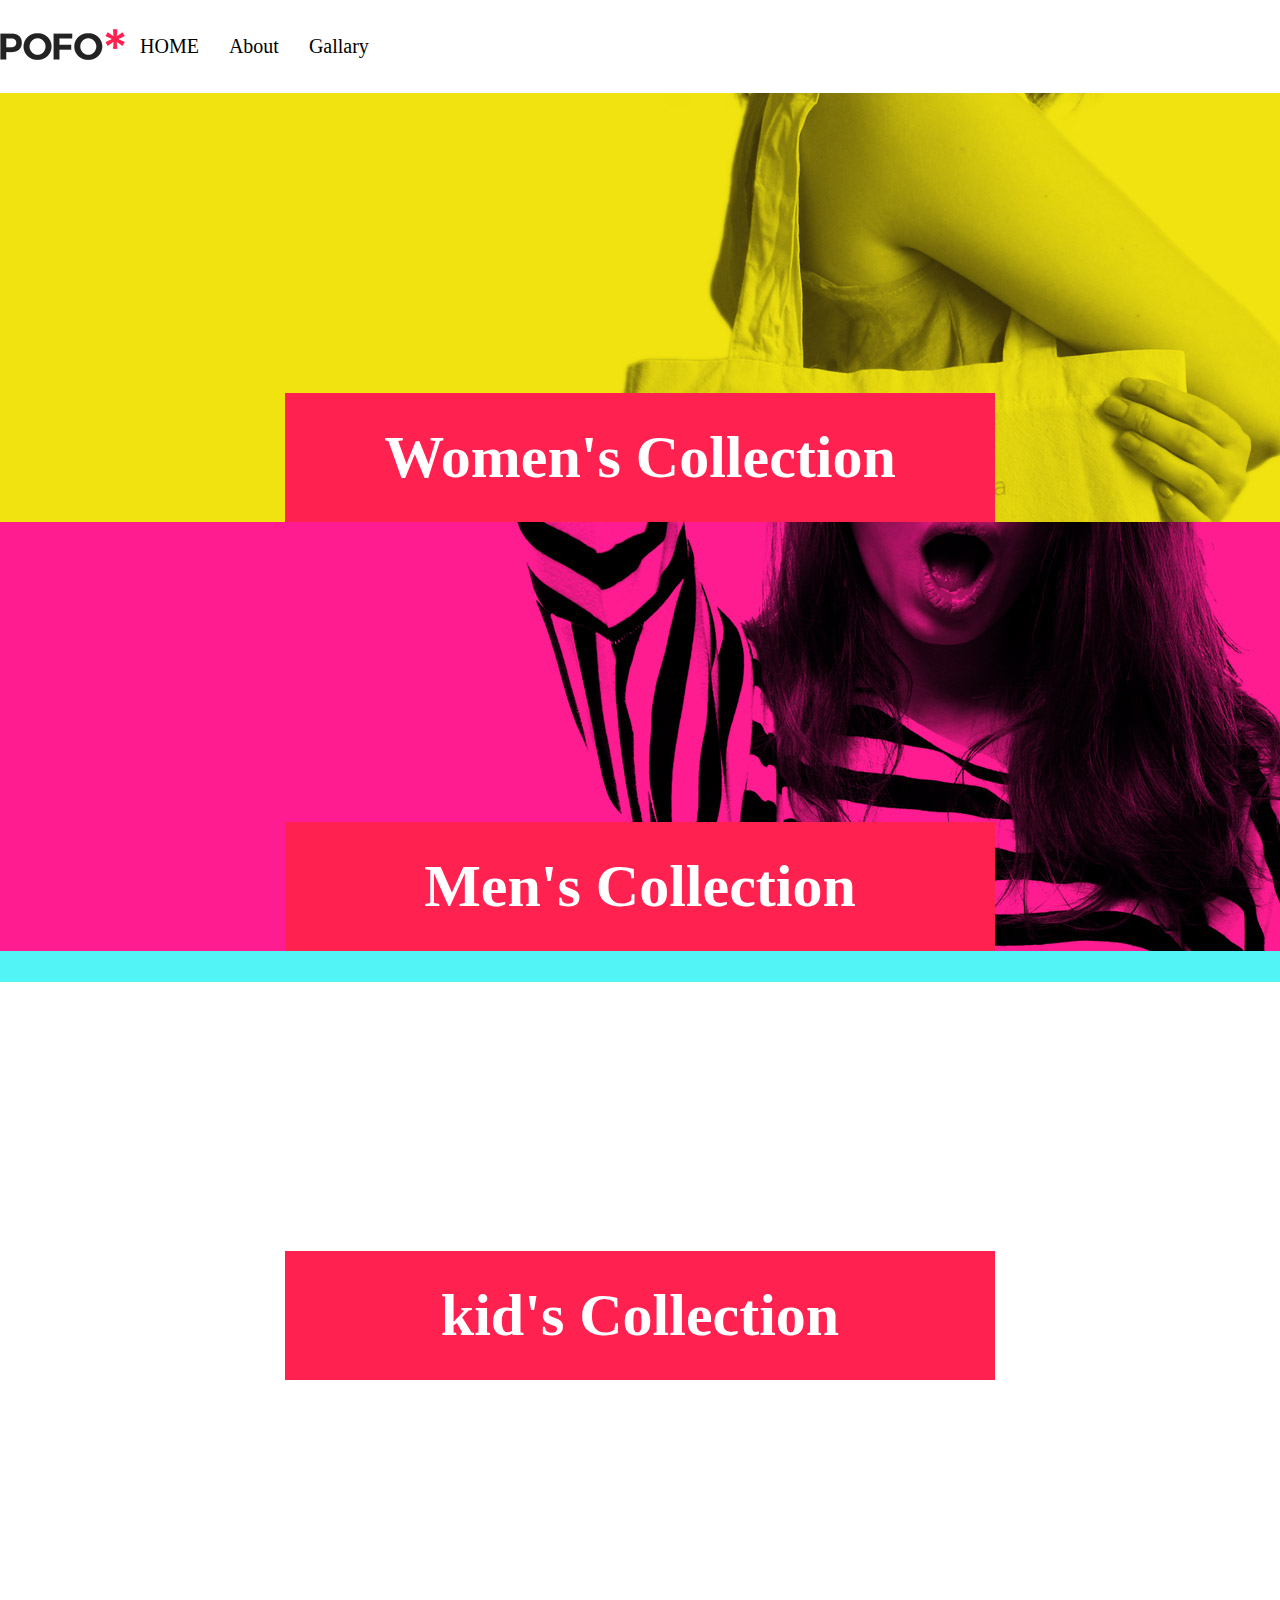
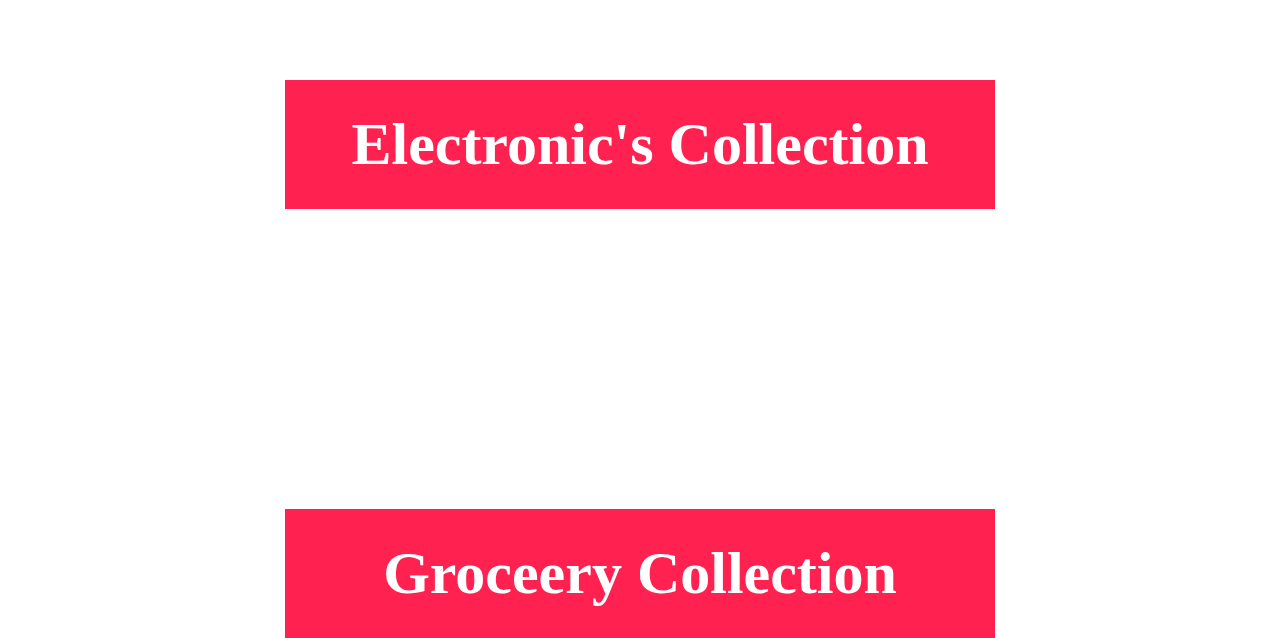
==== index.html @ ddcfdecc "Add files via upload" ====
<!DOCTYPE html>
<html>
<head>
	<title>Porject 2</title>
	<link rel="stylesheet" type="text/css" href="css/1.css">
</head>
<body>
	<!---header start-->
	<header>
		<div class="container">
			<div class="logo">
				<a href="index.html">
					<img src="images/logo.png" alt="logo" title="logo">
				</a>
			</div>
			<nav>
				<ul>
					<li> <a href="index.html">HOME</a></li>
					<li> <a href="about.html">About</a></li>
					<li> <a href="galarry.html">Gallary</a></li>

				</ul>
			</nav>
 		</div> 
	</header>

	<!---header end-->

	<!---section1 end-->
	<section class="section_one">
		<h1>
			Women's Collection
		</h1>
		
	</section>
	<!---section1 end-->
	

	<!---section1 two-->
	<section class="section_two">
		<h1>
			Men's Collection
		</h1>
		
	</section>
	<!---section1 two-->
	
	<!---section1 three-->
	<section class="section_three">
		<h1>
			kid's Collection
		</h1>
		
	</section>
	<!---section1 three-->

	<!---section1 four-->
	<section class="section_four">
		<h1>
			Electronic's Collection
		</h1>
		
	</section>
	<!---section1 four-->
<!---section1 five-->
	<section class="section_five">
		<h1>
			Groceery Collection
		</h1>
		
	</section>
	<!---section1 five-->










</body>
</html>
---- css/1.css ----
body{
	margin: 0;
}


header{
	
	padding: 20px 0;
}
.container{
	width: 17000px;
	margin: auto;
	display: flex;
	flex-wrap: wrap;
	align-items: center;
}
.logo{
	flex-basis: 20%
	max-width:20%;

}
.logo img{}

nav{
	flex-basis: 80%
	max-width:80%;
}
nav ul{
	display: flex;
	margin: 0;
	padding: 0;
	justify-content: flex-end;
}
nav ul li{
	list-style-type: none;

}
nav ul li a{
	color: black;
	font-size: 20px;
	text-decoration: none;
	text-transform: capitalize;
	padding: 15px;
	display: block;
}



section{padding-top: 300px;
    padding-bottom: 300px
    background-size:cover;
    background-repeat: no-repeat;
    background-attachment: fixed; 
    background-position-y:top;}

.section_one{
	background-image: url(../images/po.jpg);
    padding-top: 300px;
    padding-bottom: 300px
    background-size:cover;
    background-repeat: no-repeat;
    background-attachment: fixed; 
    background-position-y:top; 
}

.section_two{
	background-image: url(../images/p9.jpg);
}
.section_three{
	background-image: url(../images/p58.jpg);
}

.section_four{
	background-image: url(../images/po6.jpg);
}

.section_five{
	background-image: url(../images/po62.jpg);
}



















 h1{
	font-size: 60px;
    color: white;
    background: #ff214f;
    max-width: 650px;
    margin: auto;
    padding: 30px;
    text-align: center;
}
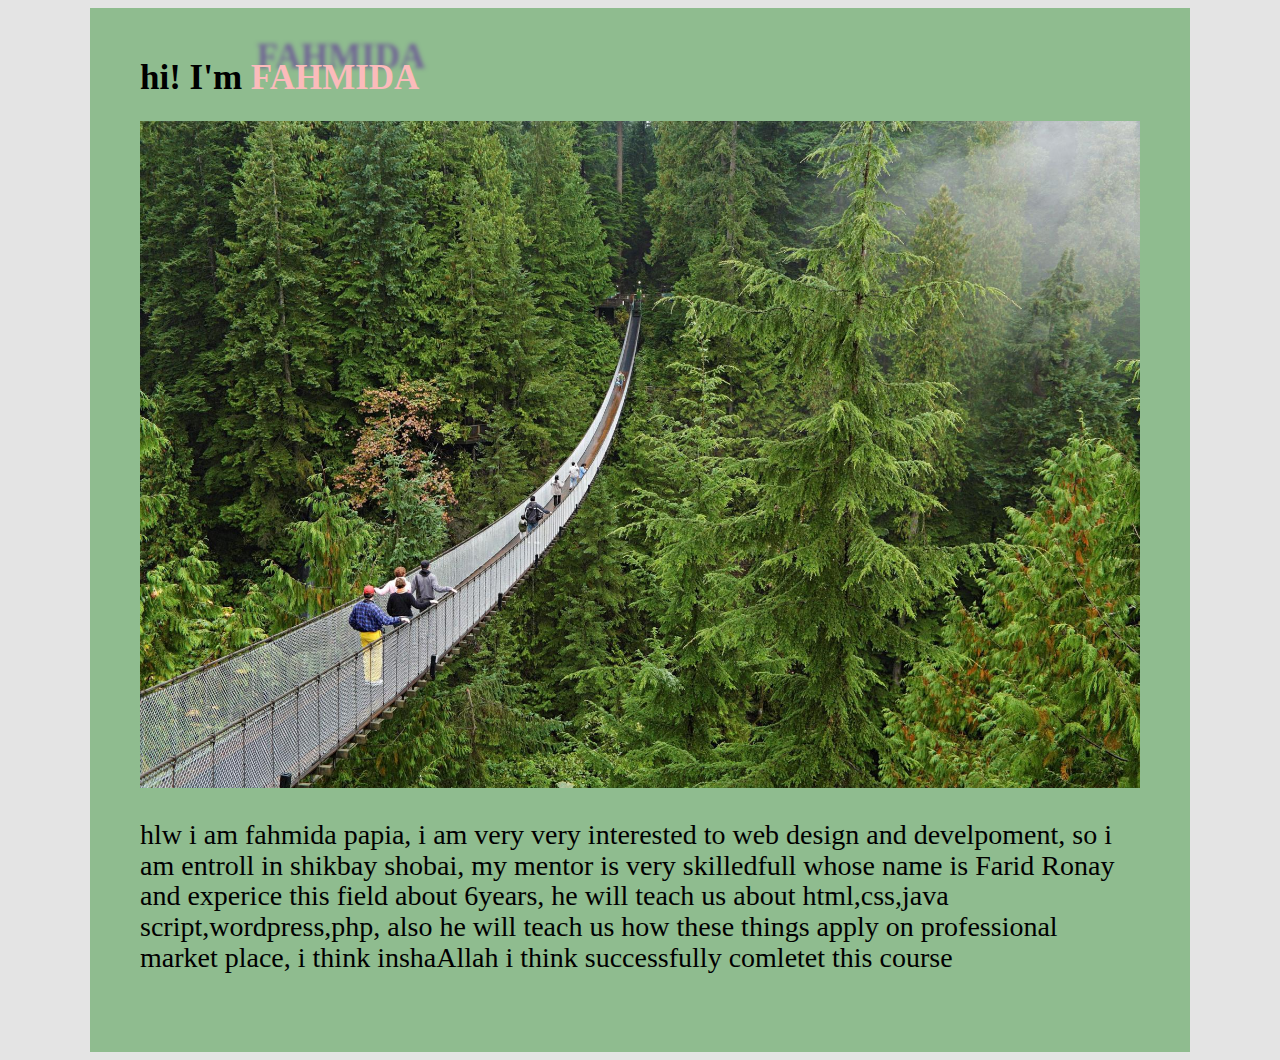
==== commit 0bde1b48: "Add files via upload" ====
--- a/index.html
+++ b/index.html
@@ -1,84 +1,21 @@
 <!DOCTYPE html>
 <html>
 <head>
-	<title>Porject 2</title>
+	<link rel="icon" type="text/css" href="images/pen.png">
+	<title>Assinment red 1</title>
 	<link rel="stylesheet" type="text/css" href="css/1.css">
+
+		
+	</style>
 </head>
 <body>
-	<!---header start-->
-	<header>
-		<div class="container">
-			<div class="logo">
-				<a href="index.html">
-					<img src="images/logo.png" alt="logo" title="logo">
-				</a>
-			</div>
-			<nav>
-				<ul>
-					<li> <a href="index.html">HOME</a></li>
-					<li> <a href="about.html">About</a></li>
-					<li> <a href="galarry.html">Gallary</a></li>
-
-				</ul>
-			</nav>
- 		</div> 
-	</header>
-
-	<!---header end-->
-
-	<!---section1 end-->
-	<section class="section_one">
+	<div>
 		<h1>
-			Women's Collection
+			hi! I'm <span> Fahmida</span>
 		</h1>
-		
-	</section>
-	<!---section1 end-->
-	
-
-	<!---section1 two-->
-	<section class="section_two">
-		<h1>
-			Men's Collection
-		</h1>
-		
-	</section>
-	<!---section1 two-->
-	
-	<!---section1 three-->
-	<section class="section_three">
-		<h1>
-			kid's Collection
-		</h1>
-		
-	</section>
-	<!---section1 three-->
-
-	<!---section1 four-->
-	<section class="section_four">
-		<h1>
-			Electronic's Collection
-		</h1>
-		
-	</section>
-	<!---section1 four-->
-<!---section1 five-->
-	<section class="section_five">
-		<h1>
-			Groceery Collection
-		</h1>
-		
-	</section>
-	<!---section1 five-->
-
-
-
-
-
-
-
-
-
+		<img src="images/1.jpg">
+		<p>hlw i am fahmida papia, i am very very interested to web design and develpoment, so i  am entroll in shikbay shobai, my mentor is very skilledfull whose name is Farid Ronay and experice this field about 6years, he will teach us about html,css,java script,wordpress,php, also he will teach us how these things apply on professional market place, i think inshaAllah i think successfully comletet this course</p>
+	</div>
 
 </body>
 </html>--- a/css/1.css
+++ b/css/1.css
@@ -1,107 +1,29 @@
 body{
-	margin: 0;
+	background: #e4e4e4;
+}
+div{
+	    width: 1000px;
+    margin-left: auto;
+    background: darkseagreen;
+    margin-right: auto;
+    padding: 50px;
 }
 
 
-header{
-	
-	padding: 20px 0;
+img{
+	max-width: 100%;
 }
-.container{
-	width: 17000px;
-	margin: auto;
-	display: flex;
-	flex-wrap: wrap;
-	align-items: center;
-}
-.logo{
-	flex-basis: 20%
-	max-width:20%;
+h1{
+	    font-size: 35px;
+	        margin-top: 0;
 
 }
-.logo img{}
-
-nav{
-	flex-basis: 80%
-	max-width:80%;
+span{
+	color: #fbbbbb;
+    text-transform: uppercase;
+    text-shadow: 6px -21px 4px #706494
 }
-nav ul{
-	display: flex;
-	margin: 0;
-	padding: 0;
-	justify-content: flex-end;
-}
-nav ul li{
-	list-style-type: none;
-
-}
-nav ul li a{
-	color: black;
-	font-size: 20px;
-	text-decoration: none;
-	text-transform: capitalize;
-	padding: 15px;
-	display: block;
-}
-
-
-
-section{padding-top: 300px;
-    padding-bottom: 300px
-    background-size:cover;
-    background-repeat: no-repeat;
-    background-attachment: fixed; 
-    background-position-y:top;}
-
-.section_one{
-	background-image: url(../images/po.jpg);
-    padding-top: 300px;
-    padding-bottom: 300px
-    background-size:cover;
-    background-repeat: no-repeat;
-    background-attachment: fixed; 
-    background-position-y:top; 
-}
-
-.section_two{
-	background-image: url(../images/p9.jpg);
-}
-.section_three{
-	background-image: url(../images/p58.jpg);
-}
-
-.section_four{
-	background-image: url(../images/po6.jpg);
-}
-
-.section_five{
-	background-image: url(../images/po62.jpg);
-}
-
-
-
-
-
-
-
-
-
-
-
-
-
-
-
-
-
-
-
- h1{
-	font-size: 60px;
-    color: white;
-    background: #ff214f;
-    max-width: 650px;
-    margin: auto;
-    padding: 30px;
-    text-align: center;
+p{
+	font-size: 28px;
+	line-height: 1.1
 }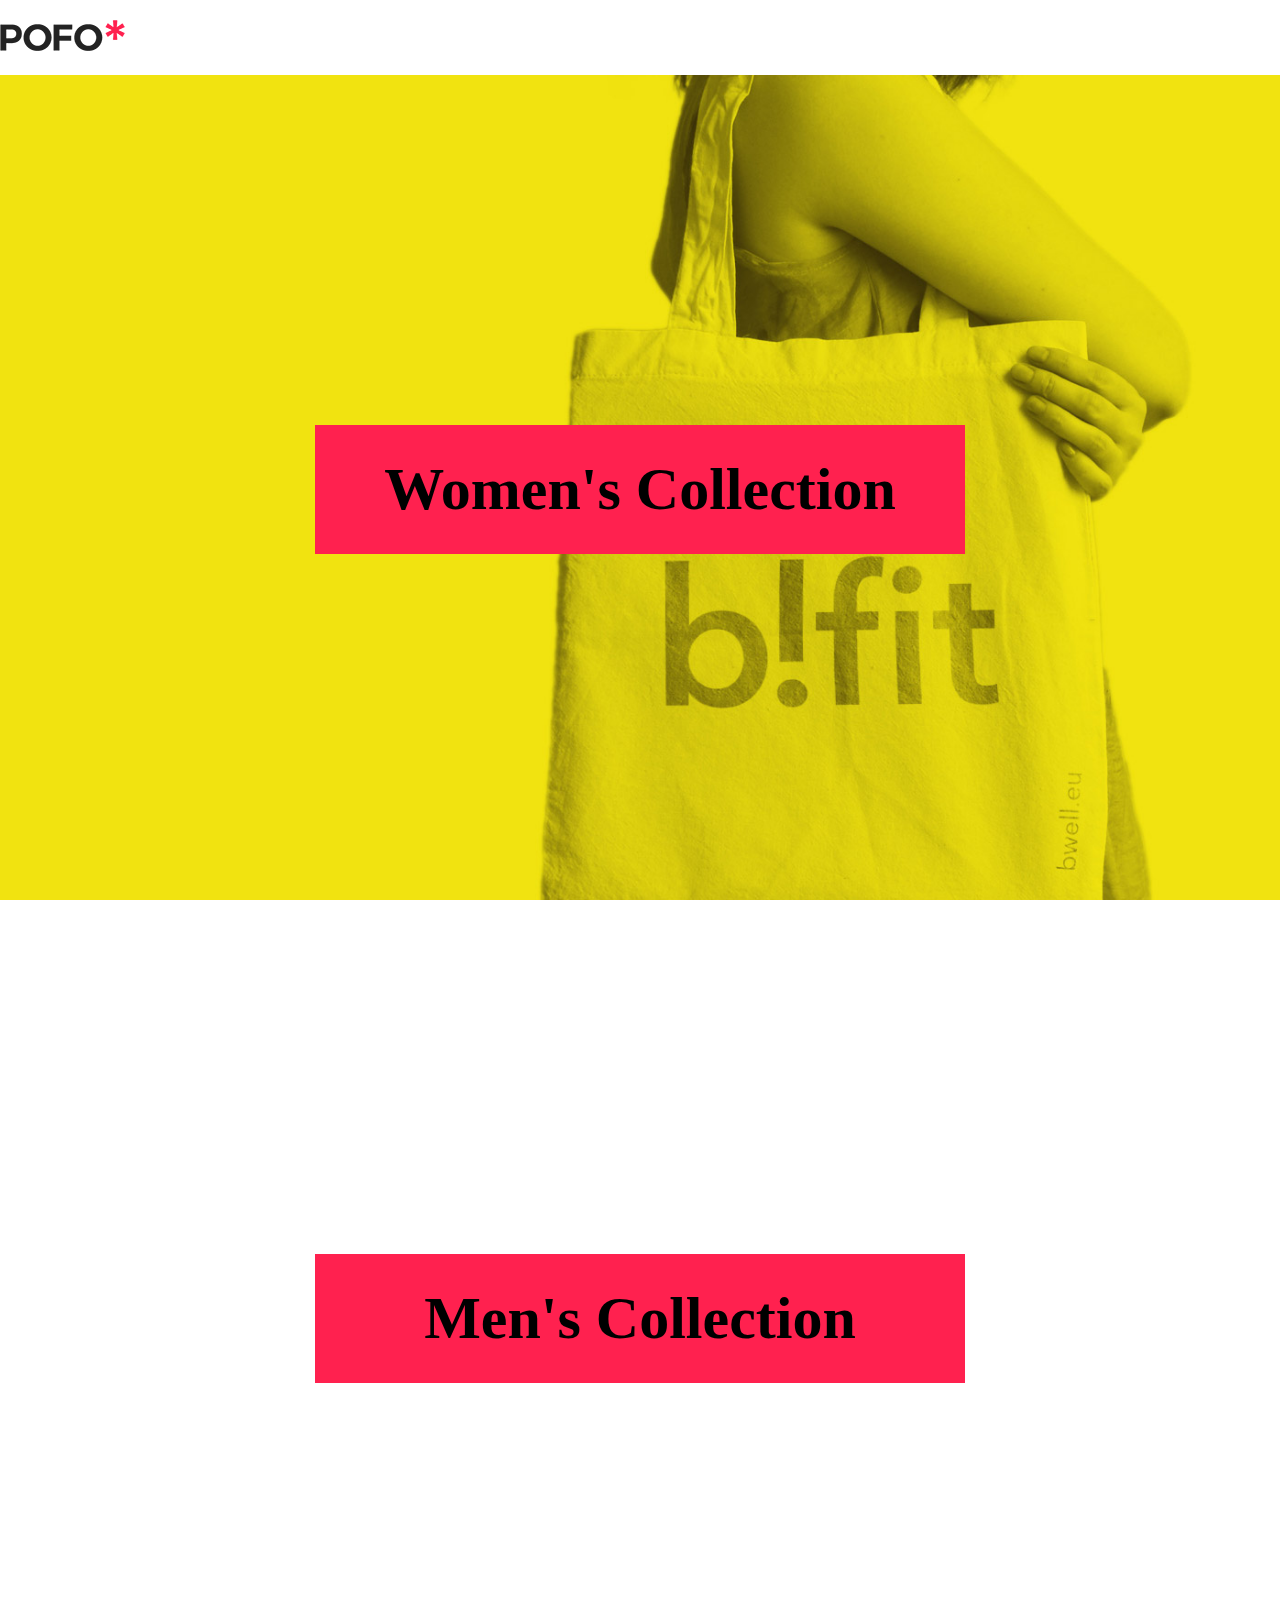
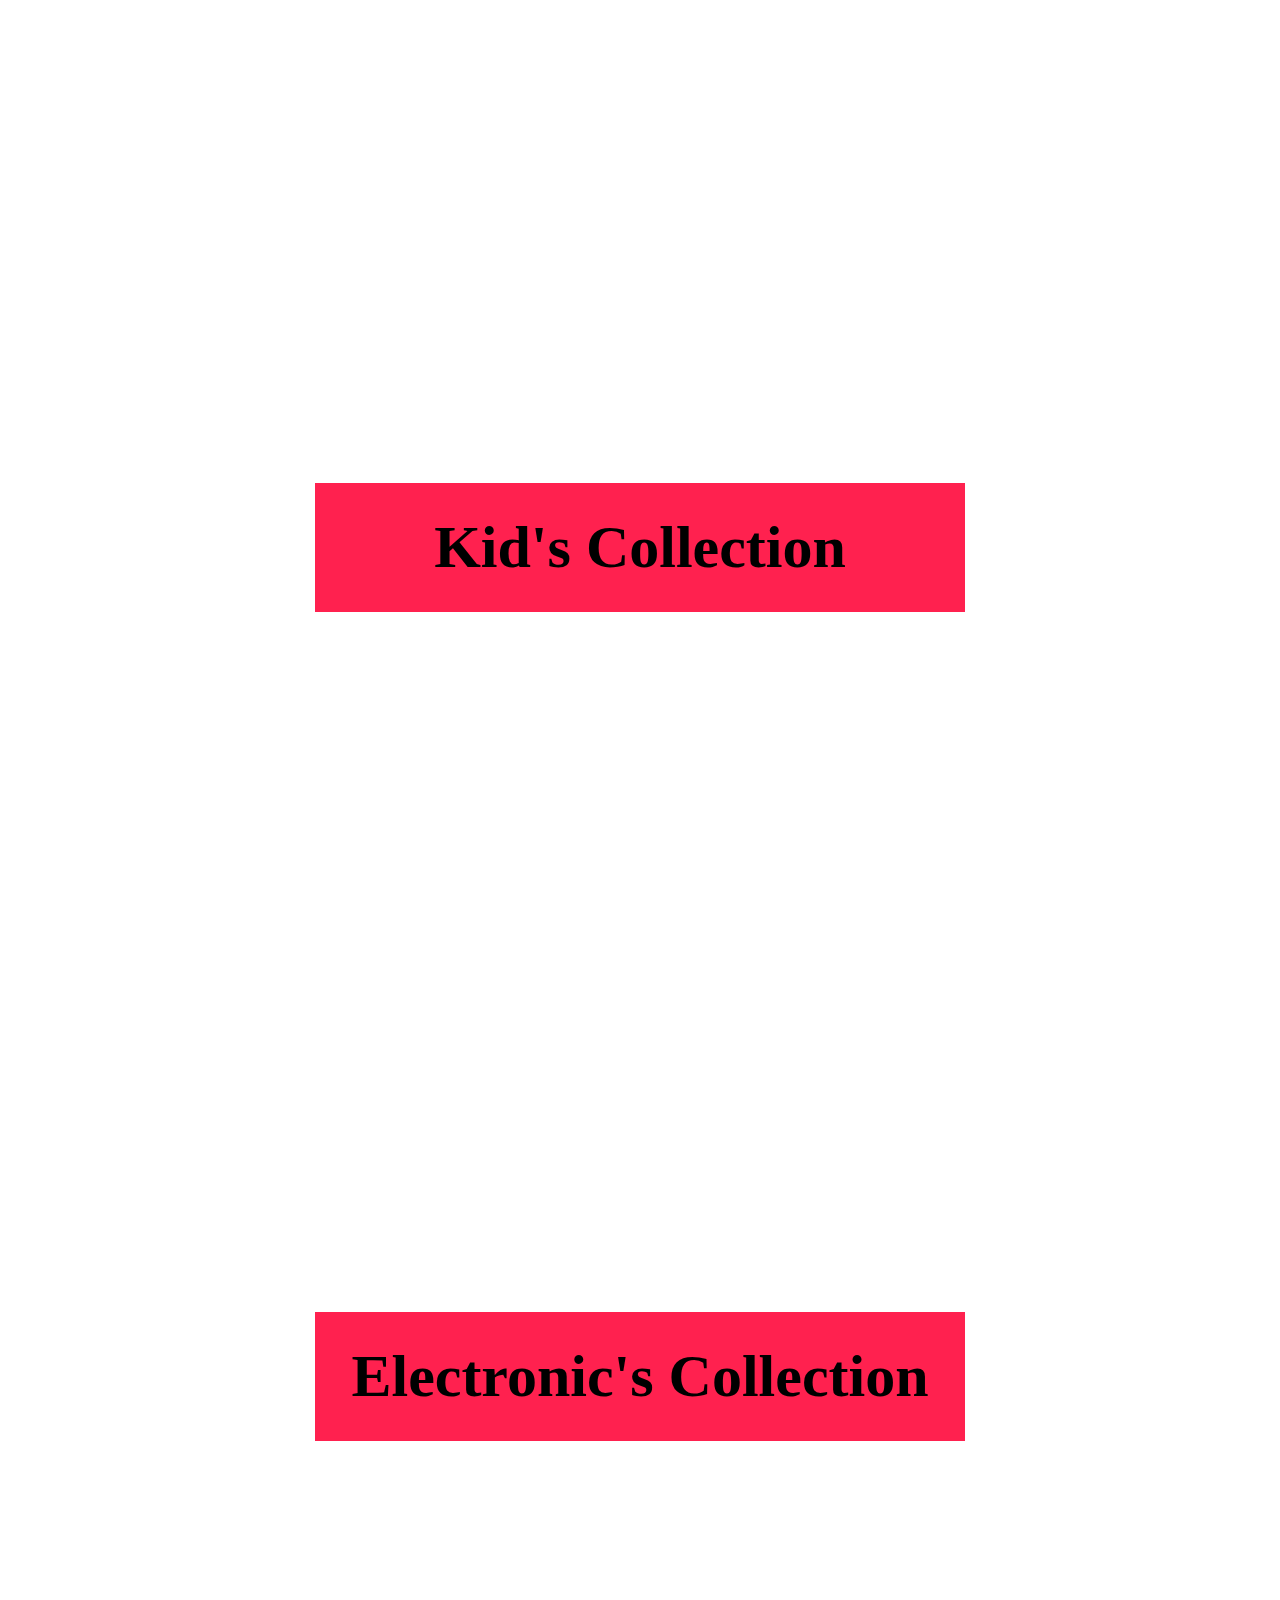
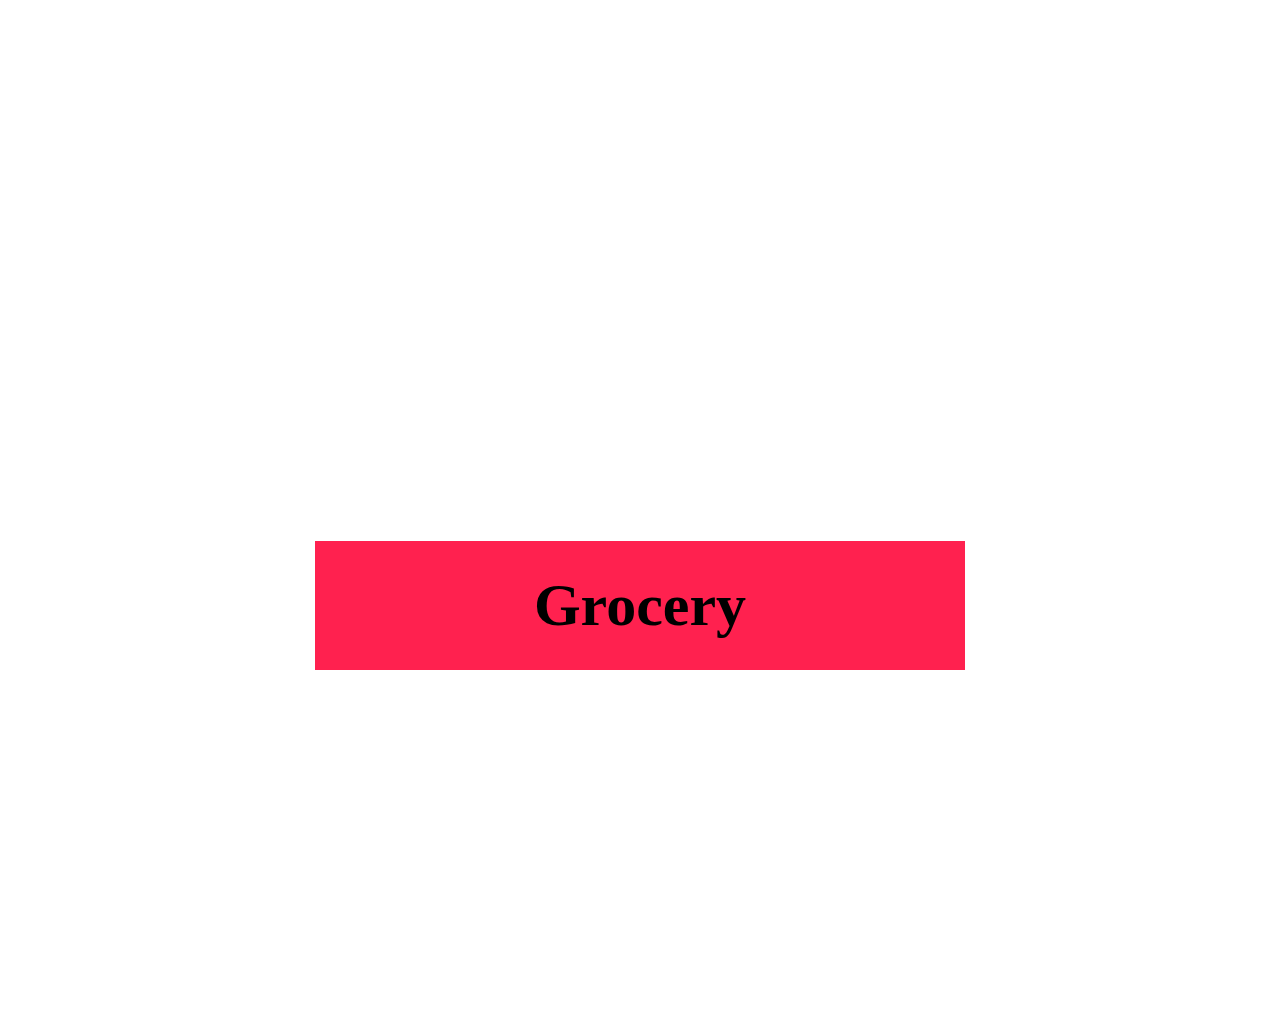
==== commit 69db09bb: "Add files via upload" ====
--- a/index.html
+++ b/index.html
@@ -1,21 +1,57 @@
 <!DOCTYPE html>
 <html>
 <head>
-	<link rel="icon" type="text/css" href="images/pen.png">
-	<title>Assinment red 1</title>
+	<title>POFO PROJECT</title>
 	<link rel="stylesheet" type="text/css" href="css/1.css">
-
-		
-	</style>
 </head>
 <body>
-	<div>
-		<h1>
-			hi! I'm <span> Fahmida</span>
-		</h1>
-		<img src="images/1.jpg">
-		<p>hlw i am fahmida papia, i am very very interested to web design and develpoment, so i  am entroll in shikbay shobai, my mentor is very skilledfull whose name is Farid Ronay and experice this field about 6years, he will teach us about html,css,java script,wordpress,php, also he will teach us how these things apply on professional market place, i think inshaAllah i think successfully comletet this course</p>
-	</div>
+	<!----header start---->
+	<header>
+		<div class="container">
+			<div class="logo">
+				<a href="index.html">
+					<img src="images/logo.png " alt="logo" title="POFO">
+				</a>
+			</div>
+			<nav >
+				<ul>
+					<li>
+						<a href="index.html">HOME</a>
+					</li>
+					<li>
+						<a href="about.html">ABOUT</a>
+					</li>
+					<li>
+						<a href="gallery.html">GALLERY</a>
+					</li>
+				</ul>
+			</nav>
+		</div> 
+	</header>
+	<!----header end---->
+	<!----section one start---->
+	<section class="section-one"> <h1>Women's Collection</h1> </section>
+
+	<!----section one end---->
+
+	<!----section two start---->
+	<section class="section-two"> <h1>Men's Collection</h1> </section>
+	
+	<!----section two  end---->
+
+	<!----section three start---->
+	<section class="section-three"> <h1>Kid's Collection</h1> </section>
+	<!----section three end---->
+
+	<!----section four start---->
+	<section class="section-four"> <h1>Electronic's Collection</h1> </section>
+	<!----section four end---->
+
+	<!----section five start---->
+	<section class="section-five"> <h1>Grocery</h1> </section>
+	<!----section five end---->
+
+
 
 </body>
 </html>--- a/css/1.css
+++ b/css/1.css
@@ -1,29 +1,98 @@
 body{
-	background: #e4e4e4;
-}
-div{
-	    width: 1000px;
-    margin-left: auto;
-    background: darkseagreen;
-    margin-right: auto;
-    padding: 50px;
+    margin: 0;
 }
 
+header{
+       padding: 20px 0;
+}
+.container{
 
-img{
-	max-width: 100%;
+width: 1700px;
+
+margin: auto;
+
+display: flex;
+
+flex-wrap: wrap;
+
+align-items: center;
+}
+.logo{
+    flex-basis: 20%;
+    max-width: 20%;
+}
+.logo img{}
+
+nav{
+    flex-basis: 80%;
+    max-width: 80%;
+}
+nav ul{
+    display: flex;
+    margin: 0;
+    padding: 0;
+    justify-content: flex-end;
+}
+nav ul li{
+    list-style-type: none;
+}
+nav ul li a{
+    color: black;
+    font-size: 25px;
+    text-decoration: none;
+    text-transform: uppercase;
+    padding: 20px;
+}
+section{
+	
+background-image: url(../images/1.jpg);
+	
+padding-top: 350px;
+	
+padding-bottom: 350px;
+	
+background-size: cover;
+	
+background-repeat: no-repeat;
+	
+background-attachment: fixed;
+	
+background-position-y: top;
+}
+.section-one{
+	
+background-image: url(../images/1.jpg);
+	
+padding-top: 350px;
+	
+padding-bottom: 350px;
+	
+background-size: cover;
+	
+background-repeat: no-repeat;
+	
+background-attachment: fixed;
+	
+background-position-y: top;
+}
+.section-two{
+	background-image: url(../images/2.jpg);
+}
+.section-three{
+	background-image: url(../images/3.jpg);
+}
+.section-four{
+	background-image: url(../images/4.jpg);
+}
+.section-five{
+	background-image: url(../images/5.jpg);
 }
 h1{
-	    font-size: 35px;
-	        margin-top: 0;
-
-}
-span{
-	color: #fbbbbb;
-    text-transform: uppercase;
-    text-shadow: 6px -21px 4px #706494
-}
-p{
-	font-size: 28px;
-	line-height: 1.1
+	font-size: 60px;
+    color: black;
+    background: #ff214f;
+    margin: auto;
+    padding: 30px 0;
+    text-align: center;
+    max-width: 650px;
 }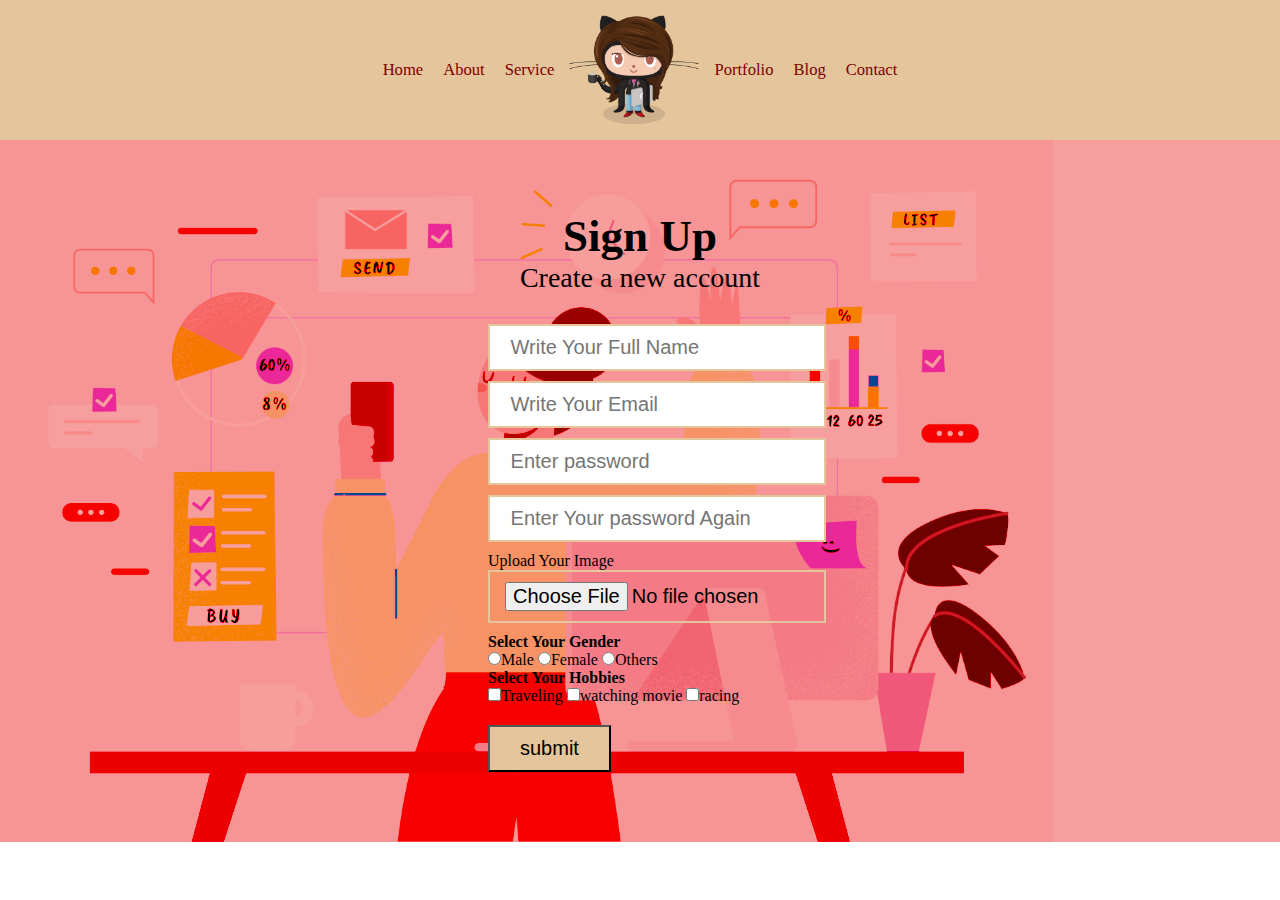
==== commit 22c5c7c0: "Add files via upload" ====
--- a/index.html
+++ b/index.html
@@ -1,57 +1,70 @@
 <!DOCTYPE html>
 <html>
 <head>
-	<title>POFO PROJECT</title>
-	<link rel="stylesheet" type="text/css" href="css/1.css">
+	<title>form</title>
+	<link rel="stylesheet" type="text/css" href="1.css">
 </head>
 <body>
-	<!----header start---->
+	<!----heaer start---->
+
 	<header>
-		<div class="container">
-			<div class="logo">
-				<a href="index.html">
-					<img src="images/logo.png " alt="logo" title="POFO">
-				</a>
-			</div>
-			<nav >
-				<ul>
-					<li>
-						<a href="index.html">HOME</a>
-					</li>
-					<li>
-						<a href="about.html">ABOUT</a>
-					</li>
-					<li>
-						<a href="gallery.html">GALLERY</a>
-					</li>
-				</ul>
-			</nav>
-		</div> 
+		<ul>
+			<li><a href="">Home</a></li>
+			<li><a href="">About</a></li>
+			<li><a href="">Service</a></li>
+			<img src="images/logo.png">
+			<li><a href="">Portfolio</a></li>
+			<li><a href="">Blog</a></li>
+			<li><a href="">Contact</a></li>
+		</ul>
 	</header>
-	<!----header end---->
-	<!----section one start---->
-	<section class="section-one"> <h1>Women's Collection</h1> </section>
 
-	<!----section one end---->
 
-	<!----section two start---->
-	<section class="section-two"> <h1>Men's Collection</h1> </section>
-	
-	<!----section two  end---->
-
-	<!----section three start---->
-	<section class="section-three"> <h1>Kid's Collection</h1> </section>
-	<!----section three end---->
-
-	<!----section four start---->
-	<section class="section-four"> <h1>Electronic's Collection</h1> </section>
-	<!----section four end---->
-
-	<!----section five start---->
-	<section class="section-five"> <h1>Grocery</h1> </section>
-	<!----section five end---->
+	<!----heaer end---->
+	<!----form section start---->
 
 
 
+
+	<section class="form-section">
+		<div class="form-box">
+			<h1>Sign Up</h1>
+			<p>Create a new account</p>
+
+			<form>
+				<input type="text" placeholder=" Write Your Full Name" class="input">
+				<input type="email" placeholder=" Write Your Email" class="input"> 
+
+				<input type="password" placeholder=" Enter password" class="input">
+				<input type="password" placeholder=" Enter Your password Again" class="input">
+				<label>Upload Your Image</label>
+				<input type="file" name="" class="input">
+				<br>
+				<b><label>Select Your Gender</label></b>
+				<input type="radio" name="gender" id="male"><label for="male">Male</label>
+				<input type="radio" name="gender" id="female" ><label for="female">Female</label>
+				<input type="radio" name="gender" id="others"><label for="others">Others</label>
+					<br>
+
+				<b><label>Select Your Hobbies</label></b>
+				<input type="checkbox"  id="traveling"><label for="traveling">Traveling</label>
+				<input type="checkbox"  id="watching movie"><label for="watching movie">watching movie</label>
+				<input type="checkbox"  id="racing"><label for="racing">racing</label>
+				
+				<br>
+				<input type="submit" value="submit">
+			</form>
+
+
+	</section>
+
+
+
+
+
+
+
+
+	<!----form section end---->
 </body>
 </html>--- a/1.css
+++ b/1.css
@@ -0,0 +1,72 @@
+*{ margin: 0;
+	padding: 0;}
+body{}
+img{
+		width:  140px; }
+header{
+	 background:#e4c59c;
+
+}
+nav{}
+ul{    display: flex;
+    justify-content: center;
+	flex-wrap: wrap;
+	align-items: center;}
+
+    li{
+    	list-style-type: none;
+    }
+    a{	padding: 10px;
+    	text-decoration: none;
+    	 color: maroon;
+    	 display: block;
+    	 font-size: 16.6px;
+		text-transform: capitalize;    }
+.form-section{
+	padding: 70px;
+	background-image: url(images/bk.jpg);
+	background-size: contain;
+	background-repeat: no-repeat;
+	background-position: left;
+	background-color:#f79e9e;
+	background-blend-mode: color-burn;
+}
+.form-box{
+	width: 304px;
+	margin: auto;
+	text-align: center;
+
+}
+h1{
+	font-size: 45px;
+}
+	
+ p {
+	font-size: 28px;
+}
+form{
+	text-align: left;
+	margin-top: 30px;
+}
+.input{
+	width: 100%;
+	padding:10px 15px;
+	border: 2px solid #e4c59c;
+	margin-bottom: 10px;
+	font-size: 20px;
+}
+label{}
+b{
+	display: block;
+}
+input[type="submit"]{
+	display: block;
+	padding: 10px 30px;
+	font-size: 15px;
+	background-color : #e4c59c;
+	margin-top: 20px;
+	cursor: pointer;
+	font-size: 20px;
+
+
+}